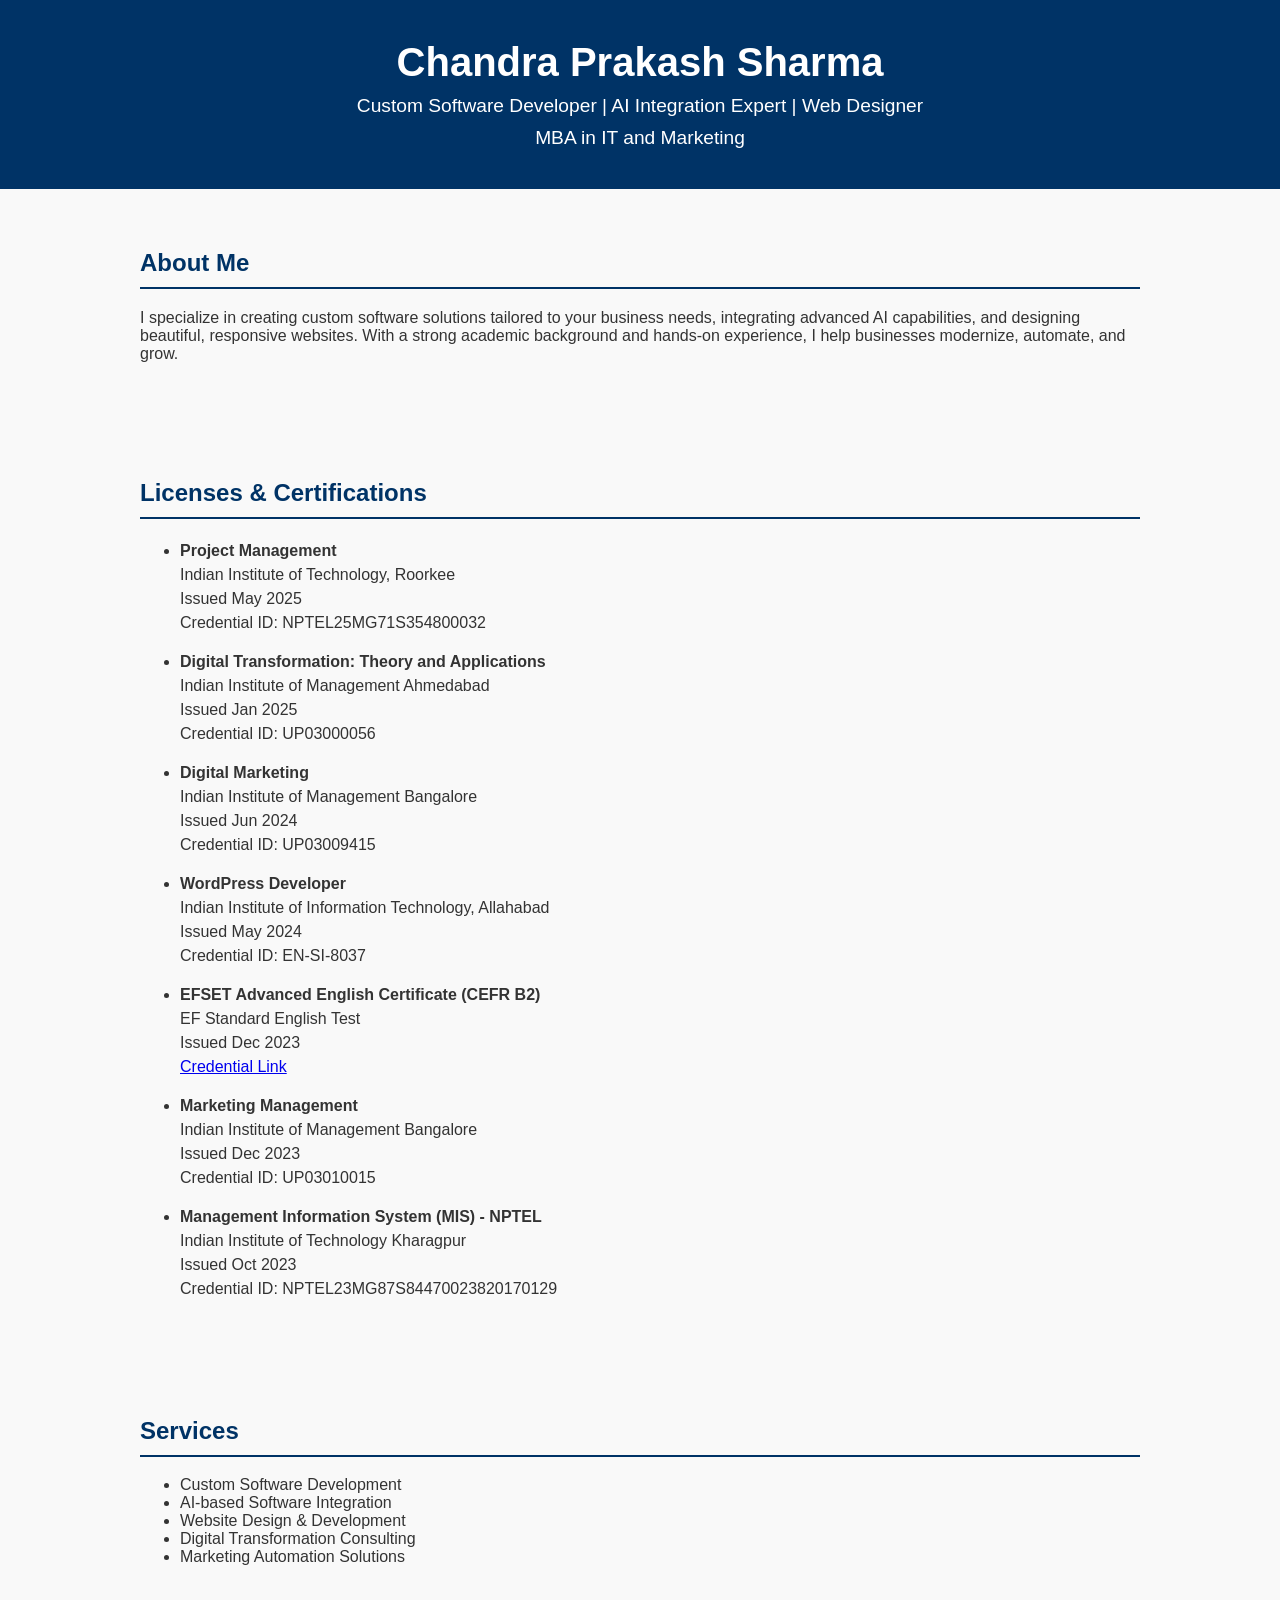
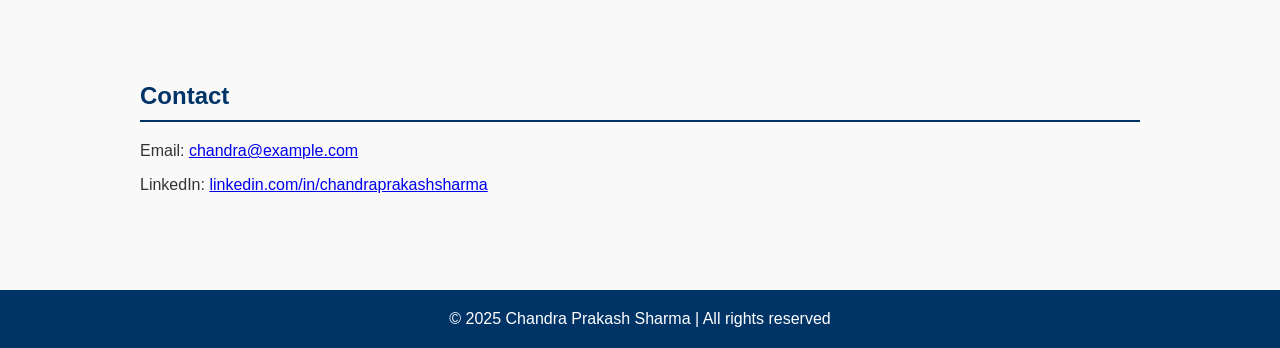
==== index.html @ 9e54b0f7 "Add files via upload" ====
<!DOCTYPE html>
<html lang="en">
<head>
  <meta charset="UTF-8" />
  <meta name="viewport" content="width=device-width, initial-scale=1.0" />
  <title>Chandra Prakash Sharma | Software Developer</title>
  <style>
    body {
      font-family: 'Segoe UI', sans-serif;
      margin: 0;
      background: #f9f9f9;
      color: #333;
    }
    header {
      background: #003366;
      color: #fff;
      padding: 40px 20px;
      text-align: center;
    }
    header h1 {
      margin: 0;
      font-size: 2.5em;
    }
    header p {
      margin: 10px 0 0;
      font-size: 1.2em;
    }
    section {
      padding: 40px 20px;
      max-width: 1000px;
      margin: auto;
    }
    h2 {
      border-bottom: 2px solid #003366;
      padding-bottom: 10px;
      color: #003366;
    }
    ul.certifications li {
      margin-bottom: 15px;
      line-height: 1.5;
    }
    footer {
      background: #003366;
      color: #fff;
      text-align: center;
      padding: 20px;
      margin-top: 40px;
    }
  </style>
</head>
<body>
  <header>
    <h1>Chandra Prakash Sharma</h1>
    <p>Custom Software Developer | AI Integration Expert | Web Designer</p>
    <p>MBA in IT and Marketing</p>
  </header>

  <section>
    <h2>About Me</h2>
    <p>
      I specialize in creating custom software solutions tailored to your business needs, integrating advanced AI capabilities, and designing beautiful, responsive websites. With a strong academic background and hands-on experience, I help businesses modernize, automate, and grow.
    </p>
  </section>

  <section>
    <h2>Licenses & Certifications</h2>
    <ul class="certifications">
      <li><strong>Project Management</strong><br>Indian Institute of Technology, Roorkee<br>Issued May 2025<br>Credential ID: NPTEL25MG71S354800032</li>

      <li><strong>Digital Transformation: Theory and Applications</strong><br>Indian Institute of Management Ahmedabad<br>Issued Jan 2025<br>Credential ID: UP03000056</li>

      <li><strong>Digital Marketing</strong><br>Indian Institute of Management Bangalore<br>Issued Jun 2024<br>Credential ID: UP03009415</li>

      <li><strong>WordPress Developer</strong><br>Indian Institute of Information Technology, Allahabad<br>Issued May 2024<br>Credential ID: EN-SI-8037</li>

      <li><strong>EFSET Advanced English Certificate (CEFR B2)</strong><br>EF Standard English Test<br>Issued Dec 2023<br><a href="https://www.cambridgeenglish.org/Images/126130-cefr-diagram.pdf" target="_blank">Credential Link</a></li>

      <li><strong>Marketing Management</strong><br>Indian Institute of Management Bangalore<br>Issued Dec 2023<br>Credential ID: UP03010015</li>

      <li><strong>Management Information System (MIS) - NPTEL</strong><br>Indian Institute of Technology Kharagpur<br>Issued Oct 2023<br>Credential ID: NPTEL23MG87S84470023820170129</li>
    </ul>
  </section>

  <section>
    <h2>Services</h2>
    <ul>
      <li>Custom Software Development</li>
      <li>AI-based Software Integration</li>
      <li>Website Design & Development</li>
      <li>Digital Transformation Consulting</li>
      <li>Marketing Automation Solutions</li>
    </ul>
  </section>

  <section>
    <h2>Contact</h2>
    <p>Email: <a href="mailto:chandra@example.com">chandra@example.com</a></p>
    <p>LinkedIn: <a href="#">linkedin.com/in/chandraprakashsharma</a></p>
  </section>

  <footer>
    &copy; 2025 Chandra Prakash Sharma | All rights reserved
  </footer>
</body>
</html>
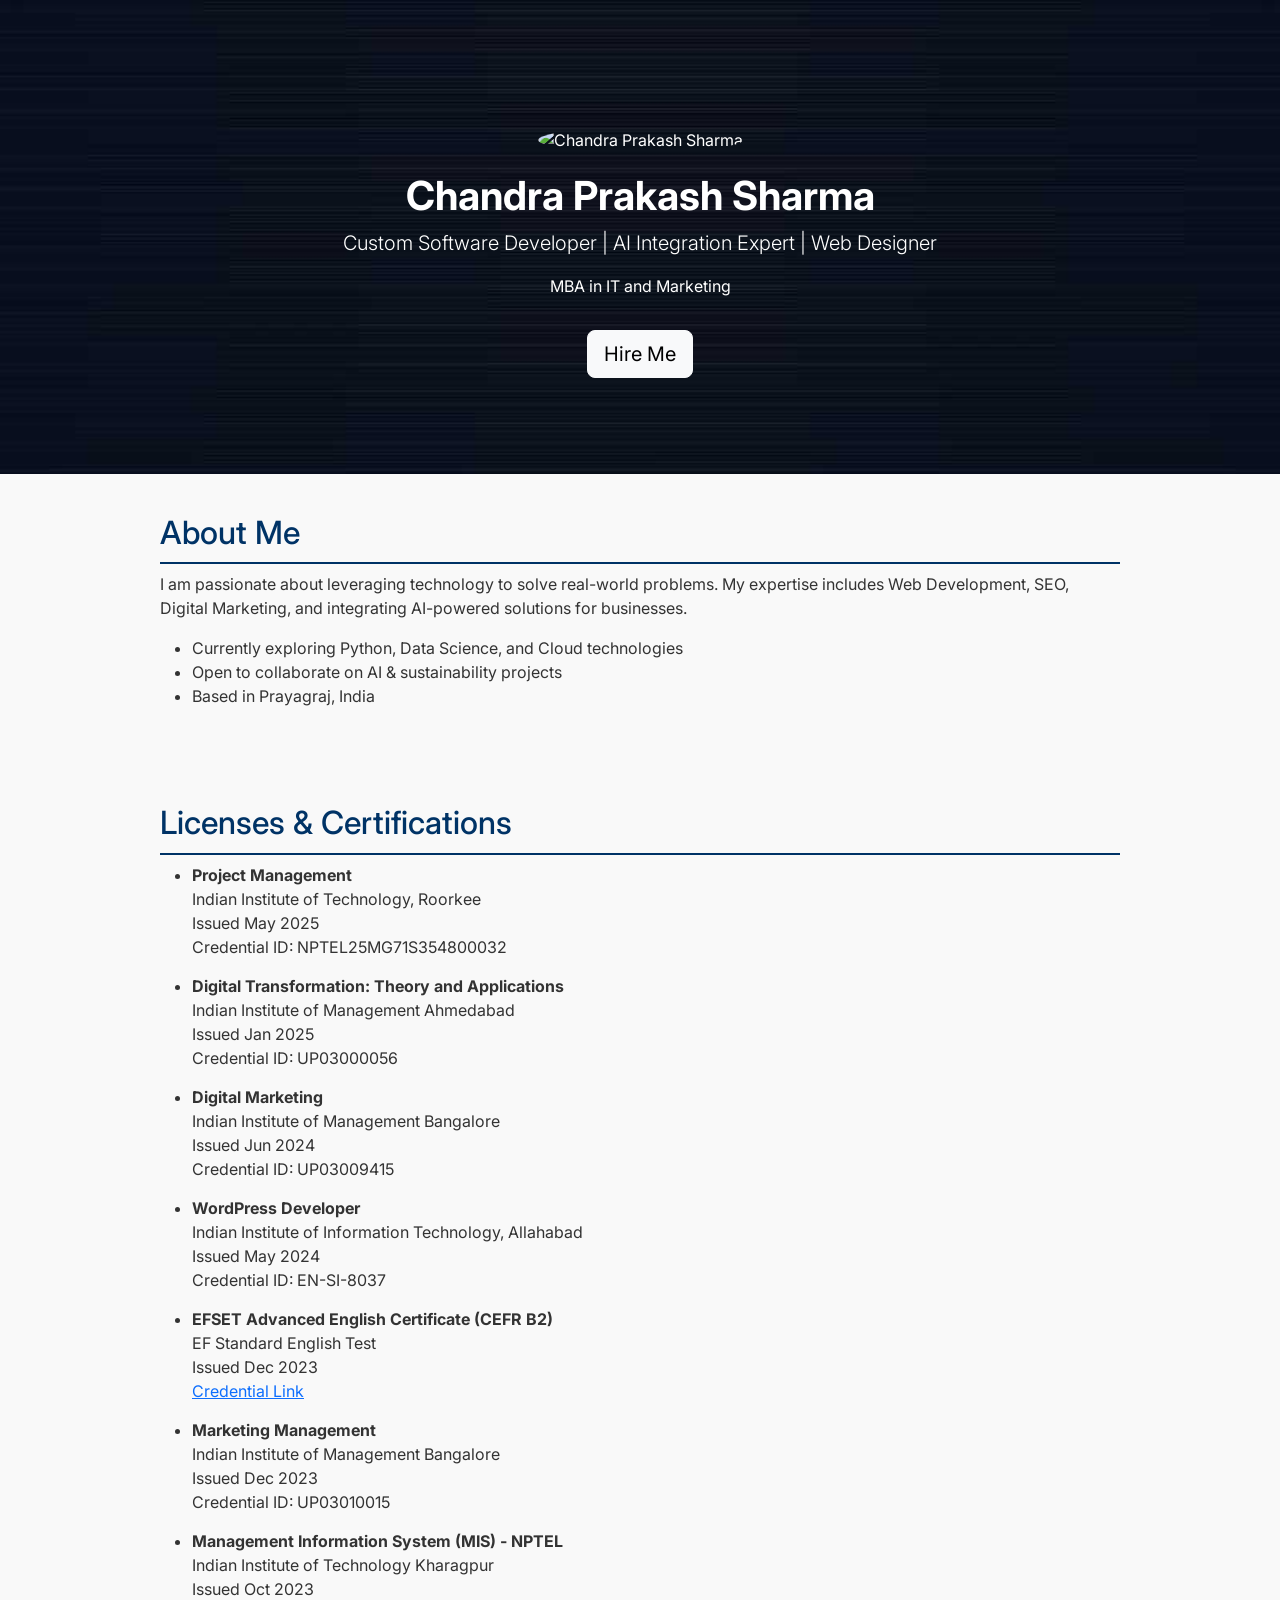
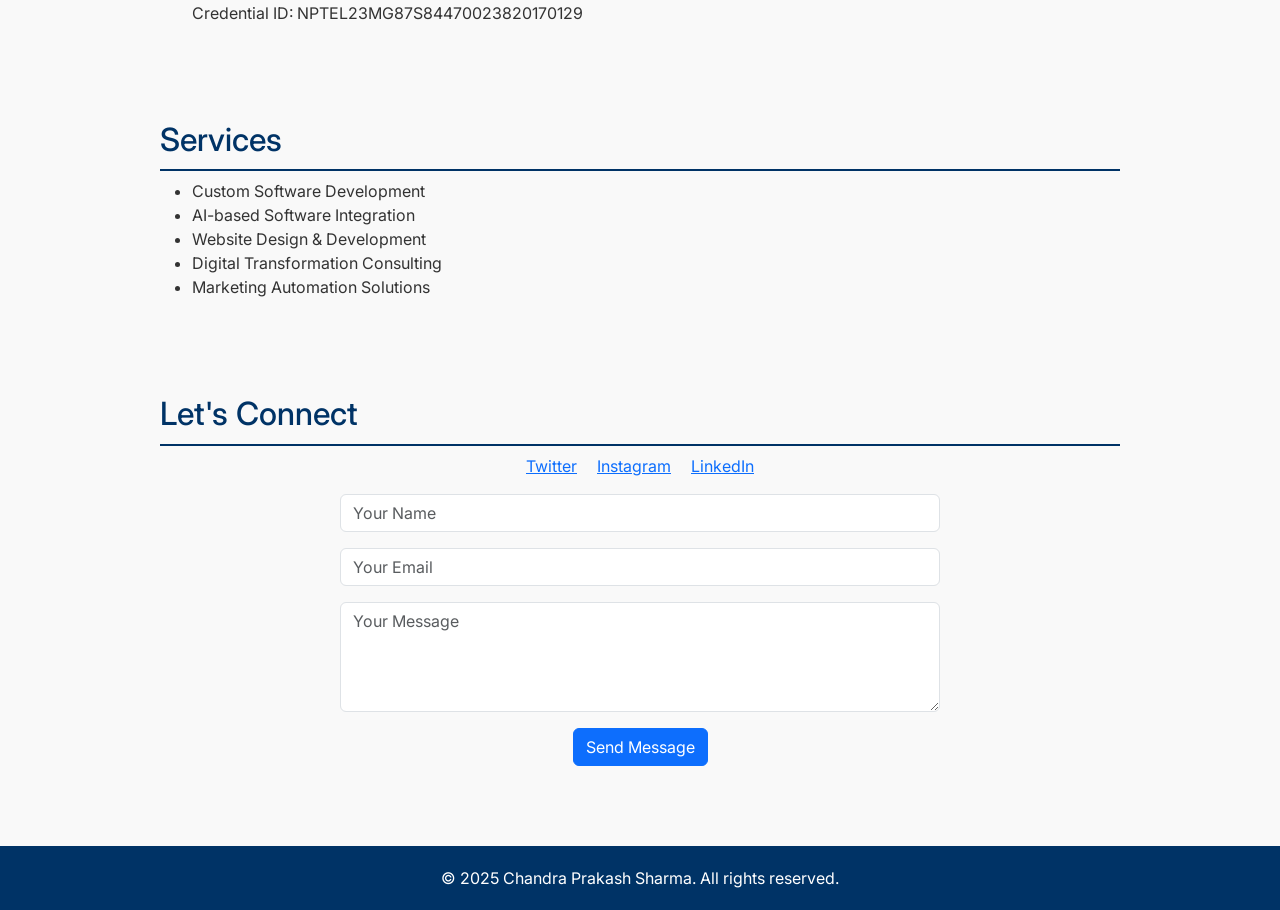
==== commit 96821da7: "Update index.html" ====
--- a/index.html
+++ b/index.html
@@ -1,29 +1,31 @@
 <!DOCTYPE html>
 <html lang="en">
 <head>
-  <meta charset="UTF-8" />
-  <meta name="viewport" content="width=device-width, initial-scale=1.0" />
+  <meta charset="UTF-8">
+  <meta name="viewport" content="width=device-width, initial-scale=1.0">
   <title>Chandra Prakash Sharma | Software Developer</title>
+  <link rel="icon" href="mydp-removebg-preview.png" type="image/png">
+  <link href="https://cdn.jsdelivr.net/npm/bootstrap@5.3.0/dist/css/bootstrap.min.css" rel="stylesheet">
+  <link href="https://fonts.googleapis.com/css2?family=Inter:wght@400;700&display=swap" rel="stylesheet">
   <style>
     body {
-      font-family: 'Segoe UI', sans-serif;
-      margin: 0;
+      font-family: 'Inter', sans-serif;
       background: #f9f9f9;
       color: #333;
     }
     header {
-      background: #003366;
+      background-image: url('ojs.jpg');
+      background-size: cover;
+      background-position: center;
       color: #fff;
-      padding: 40px 20px;
+      padding-top: 8rem;
+      padding-bottom: 6rem;
       text-align: center;
     }
-    header h1 {
-      margin: 0;
-      font-size: 2.5em;
-    }
-    header p {
-      margin: 10px 0 0;
-      font-size: 1.2em;
+    header img {
+      width: 180px;
+      border-radius: 50%;
+      margin-bottom: 20px;
     }
     section {
       padding: 40px 20px;
@@ -50,16 +52,21 @@
 </head>
 <body>
   <header>
-    <h1>Chandra Prakash Sharma</h1>
-    <p>Custom Software Developer | AI Integration Expert | Web Designer</p>
+    <img src="my_image-removebg-preview.png" alt="Chandra Prakash Sharma">
+    <h1 class="fw-bold">Chandra Prakash Sharma</h1>
+    <p class="lead">Custom Software Developer | AI Integration Expert | Web Designer</p>
     <p>MBA in IT and Marketing</p>
+    <a href="#contact" class="btn btn-light btn-lg mt-3">Hire Me</a>
   </header>
 
   <section>
     <h2>About Me</h2>
-    <p>
-      I specialize in creating custom software solutions tailored to your business needs, integrating advanced AI capabilities, and designing beautiful, responsive websites. With a strong academic background and hands-on experience, I help businesses modernize, automate, and grow.
-    </p>
+    <p>I am passionate about leveraging technology to solve real-world problems. My expertise includes Web Development, SEO, Digital Marketing, and integrating AI-powered solutions for businesses.</p>
+    <ul>
+      <li>Currently exploring Python, Data Science, and Cloud technologies</li>
+      <li>Open to collaborate on AI & sustainability projects</li>
+      <li>Based in Prayagraj, India</li>
+    </ul>
   </section>
 
   <section>
@@ -92,14 +99,33 @@
     </ul>
   </section>
 
-  <section>
-    <h2>Contact</h2>
-    <p>Email: <a href="mailto:chandra@example.com">chandra@example.com</a></p>
-    <p>LinkedIn: <a href="#">linkedin.com/in/chandraprakashsharma</a></p>
+  <section id="contact">
+    <h2>Let's Connect</h2>
+    <p class="text-center">
+      <a href="https://x.com/ambvert_" class="me-3" target="_blank">Twitter</a>
+      <a href="https://www.instagram.com/ambvert_/" class="me-3" target="_blank">Instagram</a>
+      <a href="https://www.linkedin.com/in/chandra-prakash-sharma-31a80428a" target="_blank">LinkedIn</a>
+    </p>
+    <form action="https://formspree.io/f/xgvwjkqz" method="POST" class="mx-auto" style="max-width: 600px;">
+      <div class="mb-3">
+        <input type="text" class="form-control" name="name" placeholder="Your Name" required>
+      </div>
+      <div class="mb-3">
+        <input type="email" class="form-control" name="email" placeholder="Your Email" required>
+      </div>
+      <div class="mb-3">
+        <textarea class="form-control" name="message" rows="4" placeholder="Your Message" required></textarea>
+      </div>
+      <div class="text-center">
+        <button class="btn btn-primary" type="submit">Send Message</button>
+      </div>
+    </form>
   </section>
 
   <footer>
-    &copy; 2025 Chandra Prakash Sharma | All rights reserved
+    &copy; 2025 Chandra Prakash Sharma. All rights reserved.
   </footer>
+
+  <script src="https://cdn.jsdelivr.net/npm/bootstrap@5.3.0/dist/js/bootstrap.bundle.min.js"></script>
 </body>
-</html>+</html>
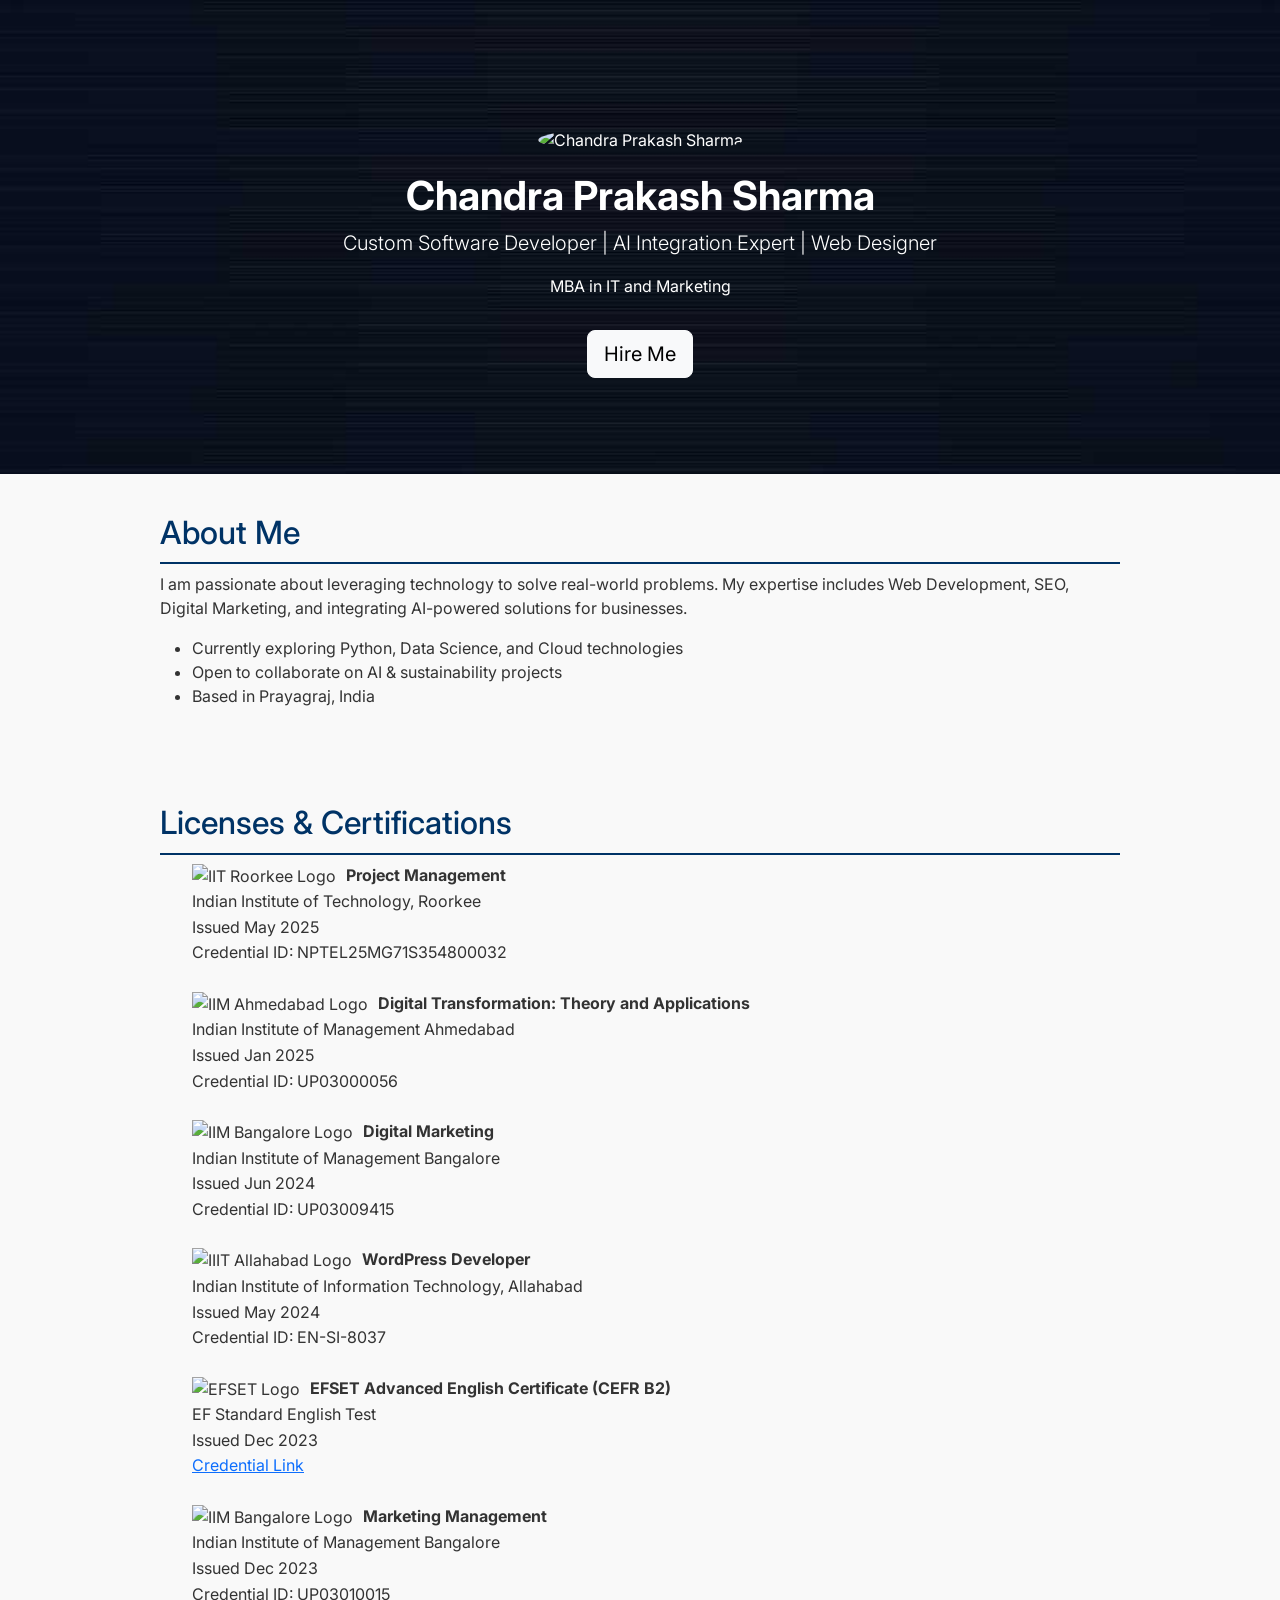
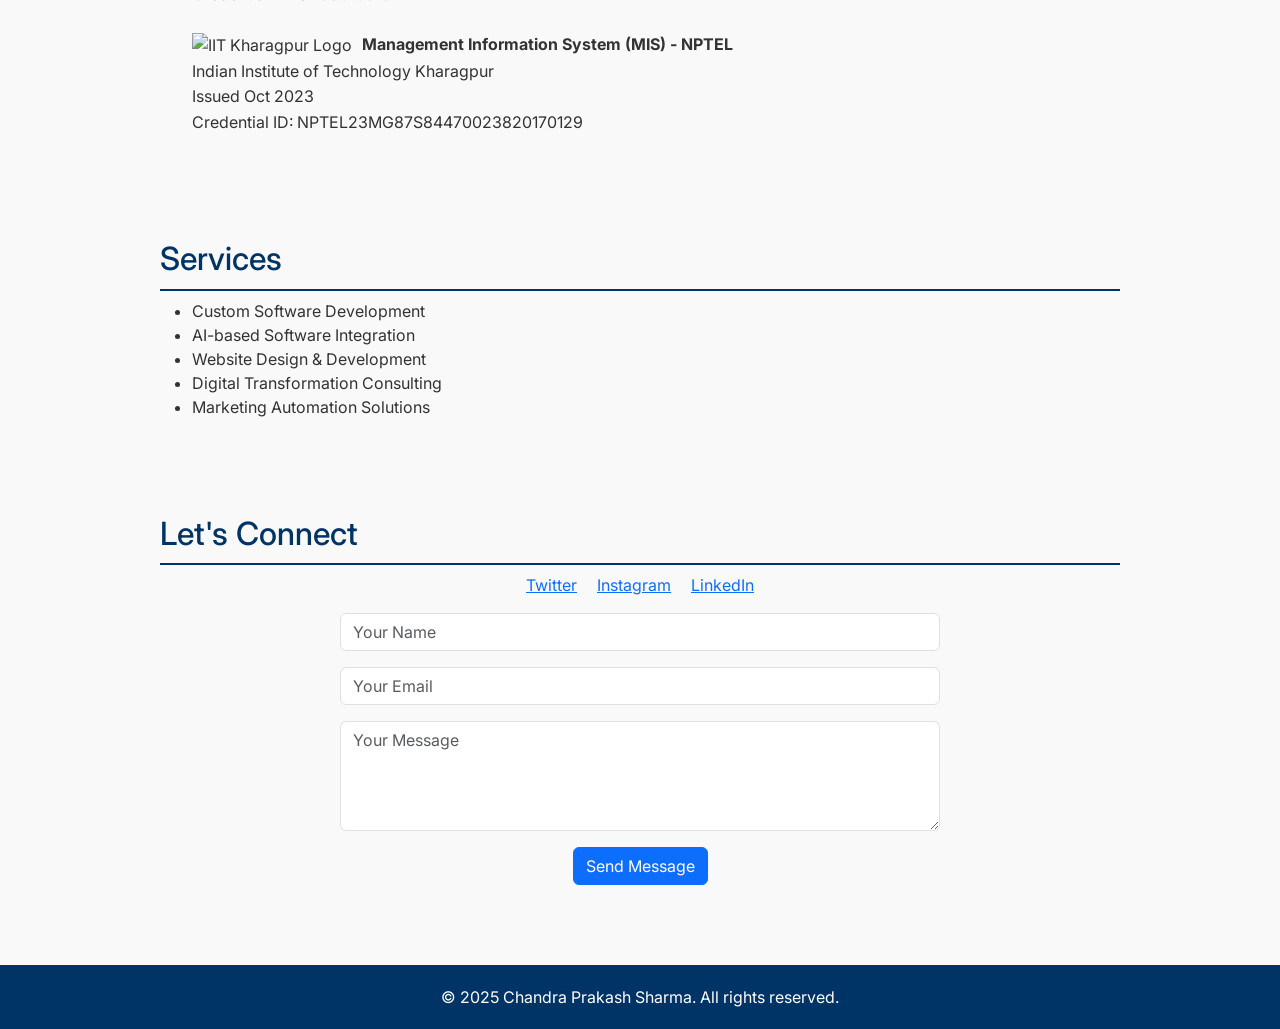
==== commit 2dc2e53c: "Update index.html" ====
--- a/index.html
+++ b/index.html
@@ -38,8 +38,14 @@
       color: #003366;
     }
     ul.certifications li {
-      margin-bottom: 15px;
-      line-height: 1.5;
+      margin-bottom: 25px;
+      line-height: 1.6;
+      list-style: none;
+    }
+    ul.certifications img {
+      height: 30px;
+      vertical-align: middle;
+      margin-right: 10px;
     }
     footer {
       background: #003366;
@@ -72,19 +78,19 @@
   <section>
     <h2>Licenses & Certifications</h2>
     <ul class="certifications">
-      <li><strong>Project Management</strong><br>Indian Institute of Technology, Roorkee<br>Issued May 2025<br>Credential ID: NPTEL25MG71S354800032</li>
+      <li><img src="https://upload.wikimedia.org/wikipedia/en/3/38/IITR_logo.png" alt="IIT Roorkee Logo"><strong>Project Management</strong><br>Indian Institute of Technology, Roorkee<br>Issued May 2025<br>Credential ID: NPTEL25MG71S354800032</li>
 
-      <li><strong>Digital Transformation: Theory and Applications</strong><br>Indian Institute of Management Ahmedabad<br>Issued Jan 2025<br>Credential ID: UP03000056</li>
+      <li><img src="https://upload.wikimedia.org/wikipedia/en/thumb/9/92/IIM_Ahmedabad_Logo.svg/320px-IIM_Ahmedabad_Logo.svg.png" alt="IIM Ahmedabad Logo"><strong>Digital Transformation: Theory and Applications</strong><br>Indian Institute of Management Ahmedabad<br>Issued Jan 2025<br>Credential ID: UP03000056</li>
 
-      <li><strong>Digital Marketing</strong><br>Indian Institute of Management Bangalore<br>Issued Jun 2024<br>Credential ID: UP03009415</li>
+      <li><img src="https://upload.wikimedia.org/wikipedia/en/thumb/4/4b/IIMB_Logo.svg/320px-IIMB_Logo.svg.png" alt="IIM Bangalore Logo"><strong>Digital Marketing</strong><br>Indian Institute of Management Bangalore<br>Issued Jun 2024<br>Credential ID: UP03009415</li>
 
-      <li><strong>WordPress Developer</strong><br>Indian Institute of Information Technology, Allahabad<br>Issued May 2024<br>Credential ID: EN-SI-8037</li>
+      <li><img src="https://iiita.ac.in/uploads/Logo_2023_Black_on_White.png" alt="IIIT Allahabad Logo"><strong>WordPress Developer</strong><br>Indian Institute of Information Technology, Allahabad<br>Issued May 2024<br>Credential ID: EN-SI-8037</li>
 
-      <li><strong>EFSET Advanced English Certificate (CEFR B2)</strong><br>EF Standard English Test<br>Issued Dec 2023<br><a href="https://www.cambridgeenglish.org/Images/126130-cefr-diagram.pdf" target="_blank">Credential Link</a></li>
+      <li><img src="https://efset.org/static/images/logo-icon.95dc92349e56.svg" alt="EFSET Logo"><strong>EFSET Advanced English Certificate (CEFR B2)</strong><br>EF Standard English Test<br>Issued Dec 2023<br><a href="https://www.cambridgeenglish.org/Images/126130-cefr-diagram.pdf" target="_blank">Credential Link</a></li>
 
-      <li><strong>Marketing Management</strong><br>Indian Institute of Management Bangalore<br>Issued Dec 2023<br>Credential ID: UP03010015</li>
+      <li><img src="https://upload.wikimedia.org/wikipedia/en/thumb/4/4b/IIMB_Logo.svg/320px-IIMB_Logo.svg.png" alt="IIM Bangalore Logo"><strong>Marketing Management</strong><br>Indian Institute of Management Bangalore<br>Issued Dec 2023<br>Credential ID: UP03010015</li>
 
-      <li><strong>Management Information System (MIS) - NPTEL</strong><br>Indian Institute of Technology Kharagpur<br>Issued Oct 2023<br>Credential ID: NPTEL23MG87S84470023820170129</li>
+      <li><img src="https://upload.wikimedia.org/wikipedia/en/thumb/d/d7/IIT_Kharagpur_Logo.svg/640px-IIT_Kharagpur_Logo.svg.png" alt="IIT Kharagpur Logo"><strong>Management Information System (MIS) - NPTEL</strong><br>Indian Institute of Technology Kharagpur<br>Issued Oct 2023<br>Credential ID: NPTEL23MG87S84470023820170129</li>
     </ul>
   </section>
 
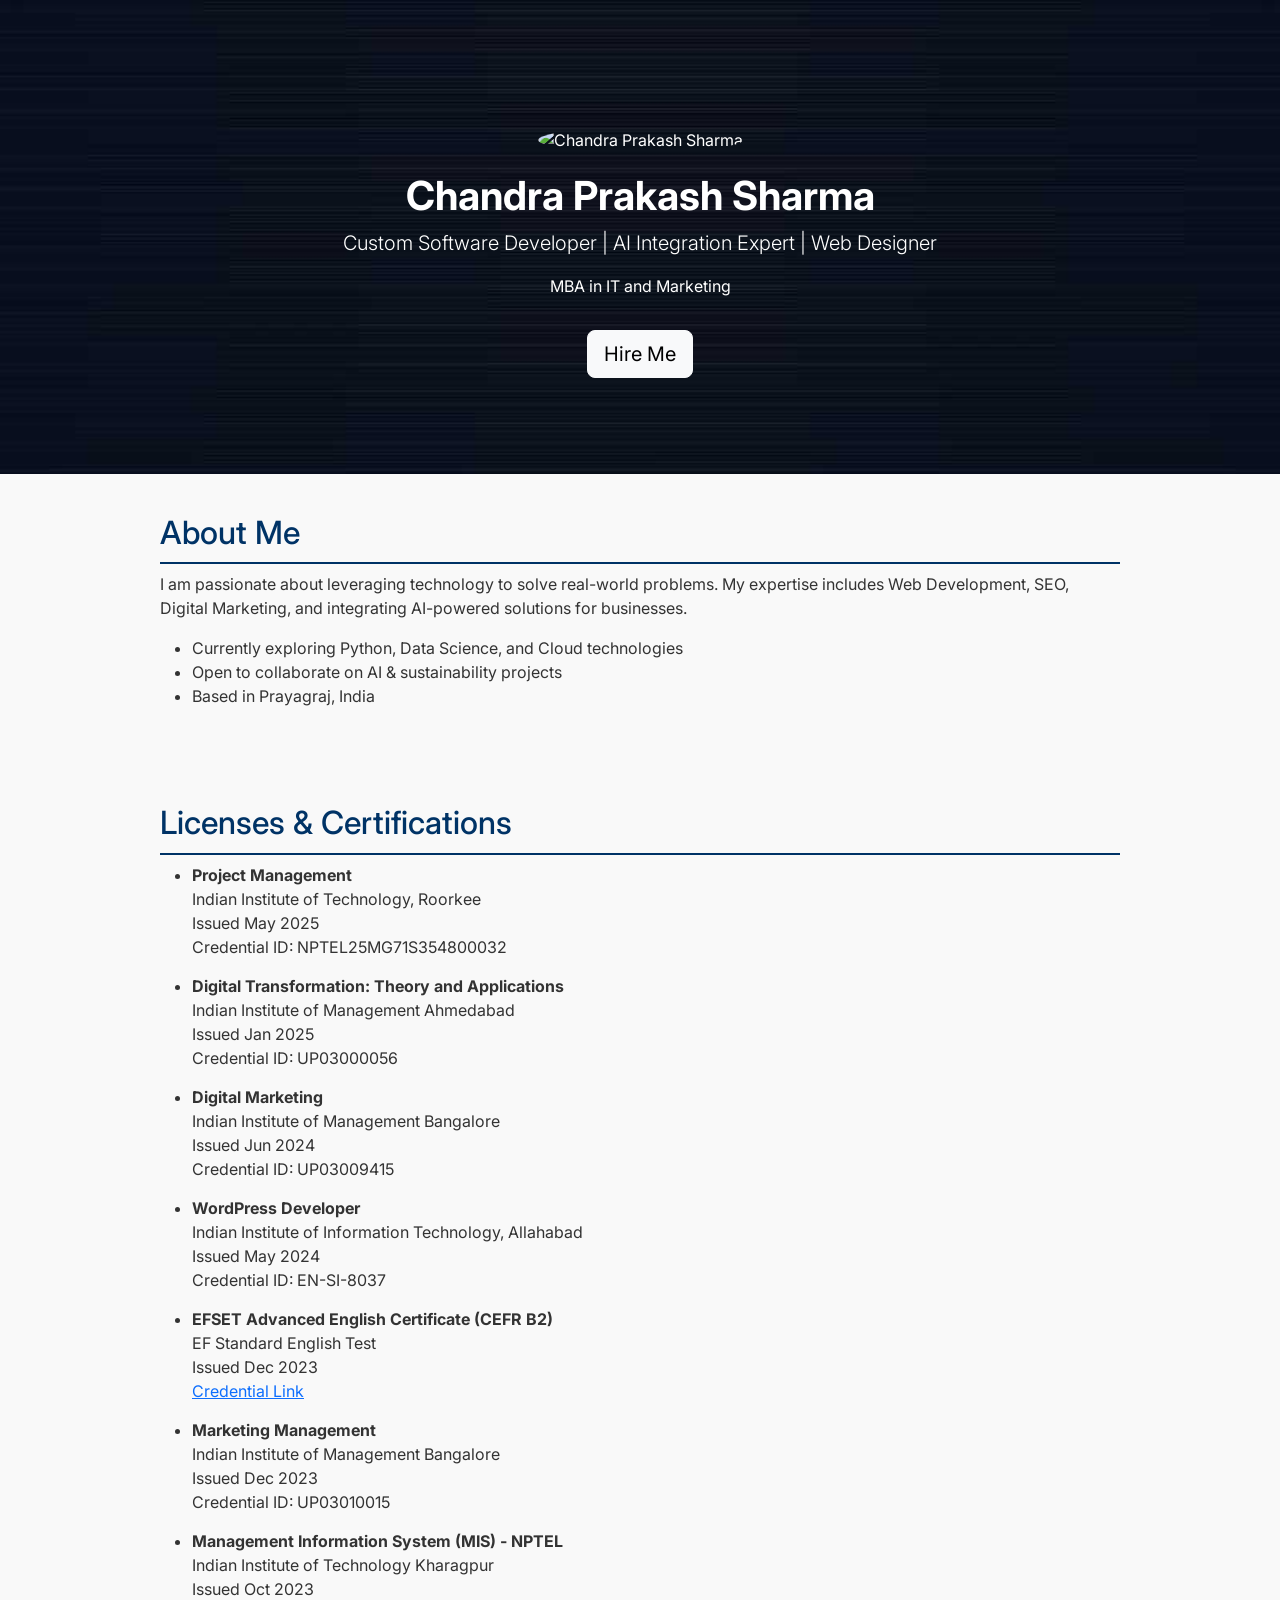
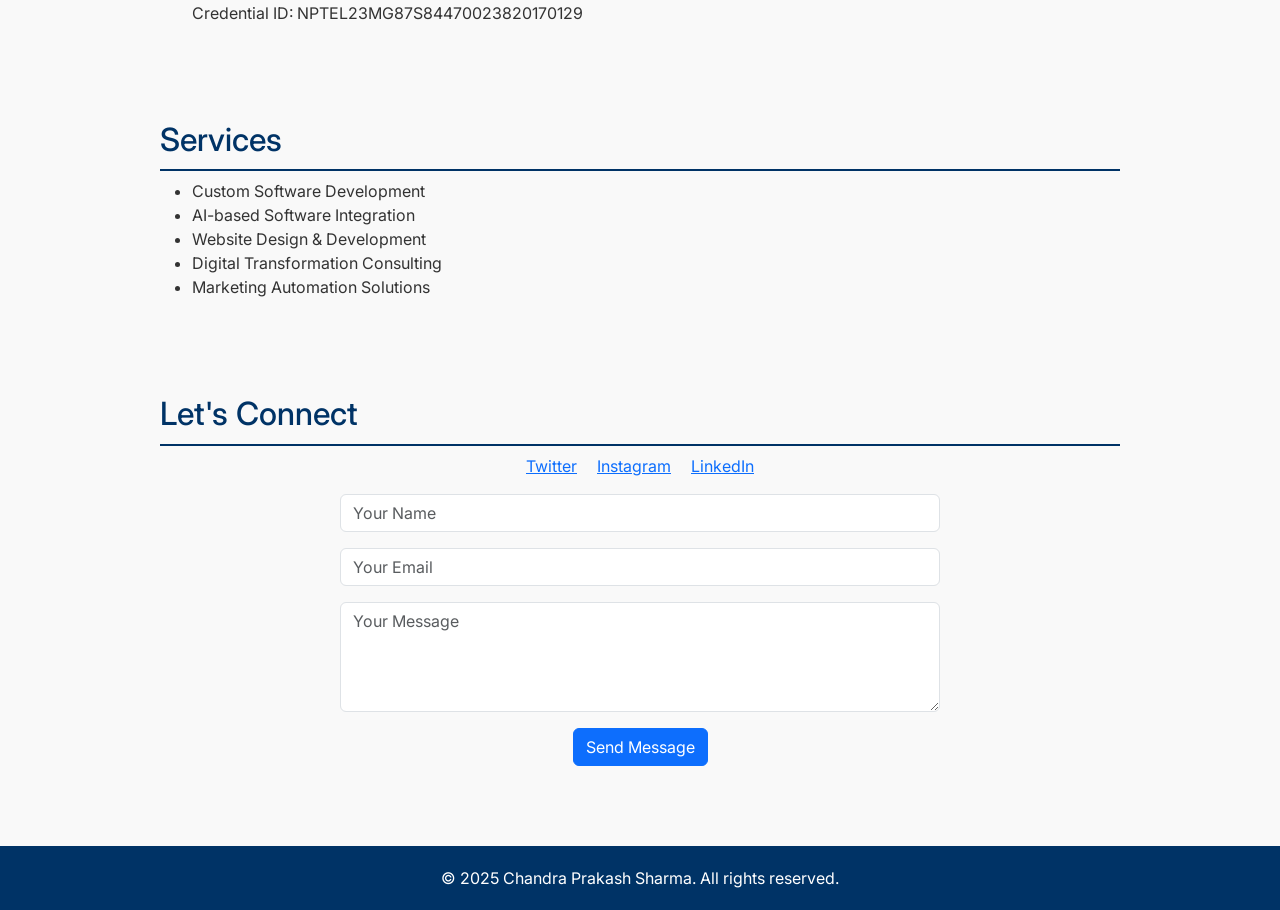
==== commit 6399d615: "Update index.html" ====
--- a/index.html
+++ b/index.html
@@ -38,14 +38,8 @@
       color: #003366;
     }
     ul.certifications li {
-      margin-bottom: 25px;
-      line-height: 1.6;
-      list-style: none;
-    }
-    ul.certifications img {
-      height: 30px;
-      vertical-align: middle;
-      margin-right: 10px;
+      margin-bottom: 15px;
+      line-height: 1.5;
     }
     footer {
       background: #003366;
@@ -78,19 +72,19 @@
   <section>
     <h2>Licenses & Certifications</h2>
     <ul class="certifications">
-      <li><img src="https://upload.wikimedia.org/wikipedia/en/3/38/IITR_logo.png" alt="IIT Roorkee Logo"><strong>Project Management</strong><br>Indian Institute of Technology, Roorkee<br>Issued May 2025<br>Credential ID: NPTEL25MG71S354800032</li>
+      <li><strong>Project Management</strong><br>Indian Institute of Technology, Roorkee<br>Issued May 2025<br>Credential ID: NPTEL25MG71S354800032</li>
 
-      <li><img src="https://upload.wikimedia.org/wikipedia/en/thumb/9/92/IIM_Ahmedabad_Logo.svg/320px-IIM_Ahmedabad_Logo.svg.png" alt="IIM Ahmedabad Logo"><strong>Digital Transformation: Theory and Applications</strong><br>Indian Institute of Management Ahmedabad<br>Issued Jan 2025<br>Credential ID: UP03000056</li>
+      <li><strong>Digital Transformation: Theory and Applications</strong><br>Indian Institute of Management Ahmedabad<br>Issued Jan 2025<br>Credential ID: UP03000056</li>
 
-      <li><img src="https://upload.wikimedia.org/wikipedia/en/thumb/4/4b/IIMB_Logo.svg/320px-IIMB_Logo.svg.png" alt="IIM Bangalore Logo"><strong>Digital Marketing</strong><br>Indian Institute of Management Bangalore<br>Issued Jun 2024<br>Credential ID: UP03009415</li>
+      <li><strong>Digital Marketing</strong><br>Indian Institute of Management Bangalore<br>Issued Jun 2024<br>Credential ID: UP03009415</li>
 
-      <li><img src="https://iiita.ac.in/uploads/Logo_2023_Black_on_White.png" alt="IIIT Allahabad Logo"><strong>WordPress Developer</strong><br>Indian Institute of Information Technology, Allahabad<br>Issued May 2024<br>Credential ID: EN-SI-8037</li>
+      <li><strong>WordPress Developer</strong><br>Indian Institute of Information Technology, Allahabad<br>Issued May 2024<br>Credential ID: EN-SI-8037</li>
 
-      <li><img src="https://efset.org/static/images/logo-icon.95dc92349e56.svg" alt="EFSET Logo"><strong>EFSET Advanced English Certificate (CEFR B2)</strong><br>EF Standard English Test<br>Issued Dec 2023<br><a href="https://www.cambridgeenglish.org/Images/126130-cefr-diagram.pdf" target="_blank">Credential Link</a></li>
+      <li><strong>EFSET Advanced English Certificate (CEFR B2)</strong><br>EF Standard English Test<br>Issued Dec 2023<br><a href="https://www.cambridgeenglish.org/Images/126130-cefr-diagram.pdf" target="_blank">Credential Link</a></li>
 
-      <li><img src="https://upload.wikimedia.org/wikipedia/en/thumb/4/4b/IIMB_Logo.svg/320px-IIMB_Logo.svg.png" alt="IIM Bangalore Logo"><strong>Marketing Management</strong><br>Indian Institute of Management Bangalore<br>Issued Dec 2023<br>Credential ID: UP03010015</li>
+      <li><strong>Marketing Management</strong><br>Indian Institute of Management Bangalore<br>Issued Dec 2023<br>Credential ID: UP03010015</li>
 
-      <li><img src="https://upload.wikimedia.org/wikipedia/en/thumb/d/d7/IIT_Kharagpur_Logo.svg/640px-IIT_Kharagpur_Logo.svg.png" alt="IIT Kharagpur Logo"><strong>Management Information System (MIS) - NPTEL</strong><br>Indian Institute of Technology Kharagpur<br>Issued Oct 2023<br>Credential ID: NPTEL23MG87S84470023820170129</li>
+      <li><strong>Management Information System (MIS) - NPTEL</strong><br>Indian Institute of Technology Kharagpur<br>Issued Oct 2023<br>Credential ID: NPTEL23MG87S84470023820170129</li>
     </ul>
   </section>
 
